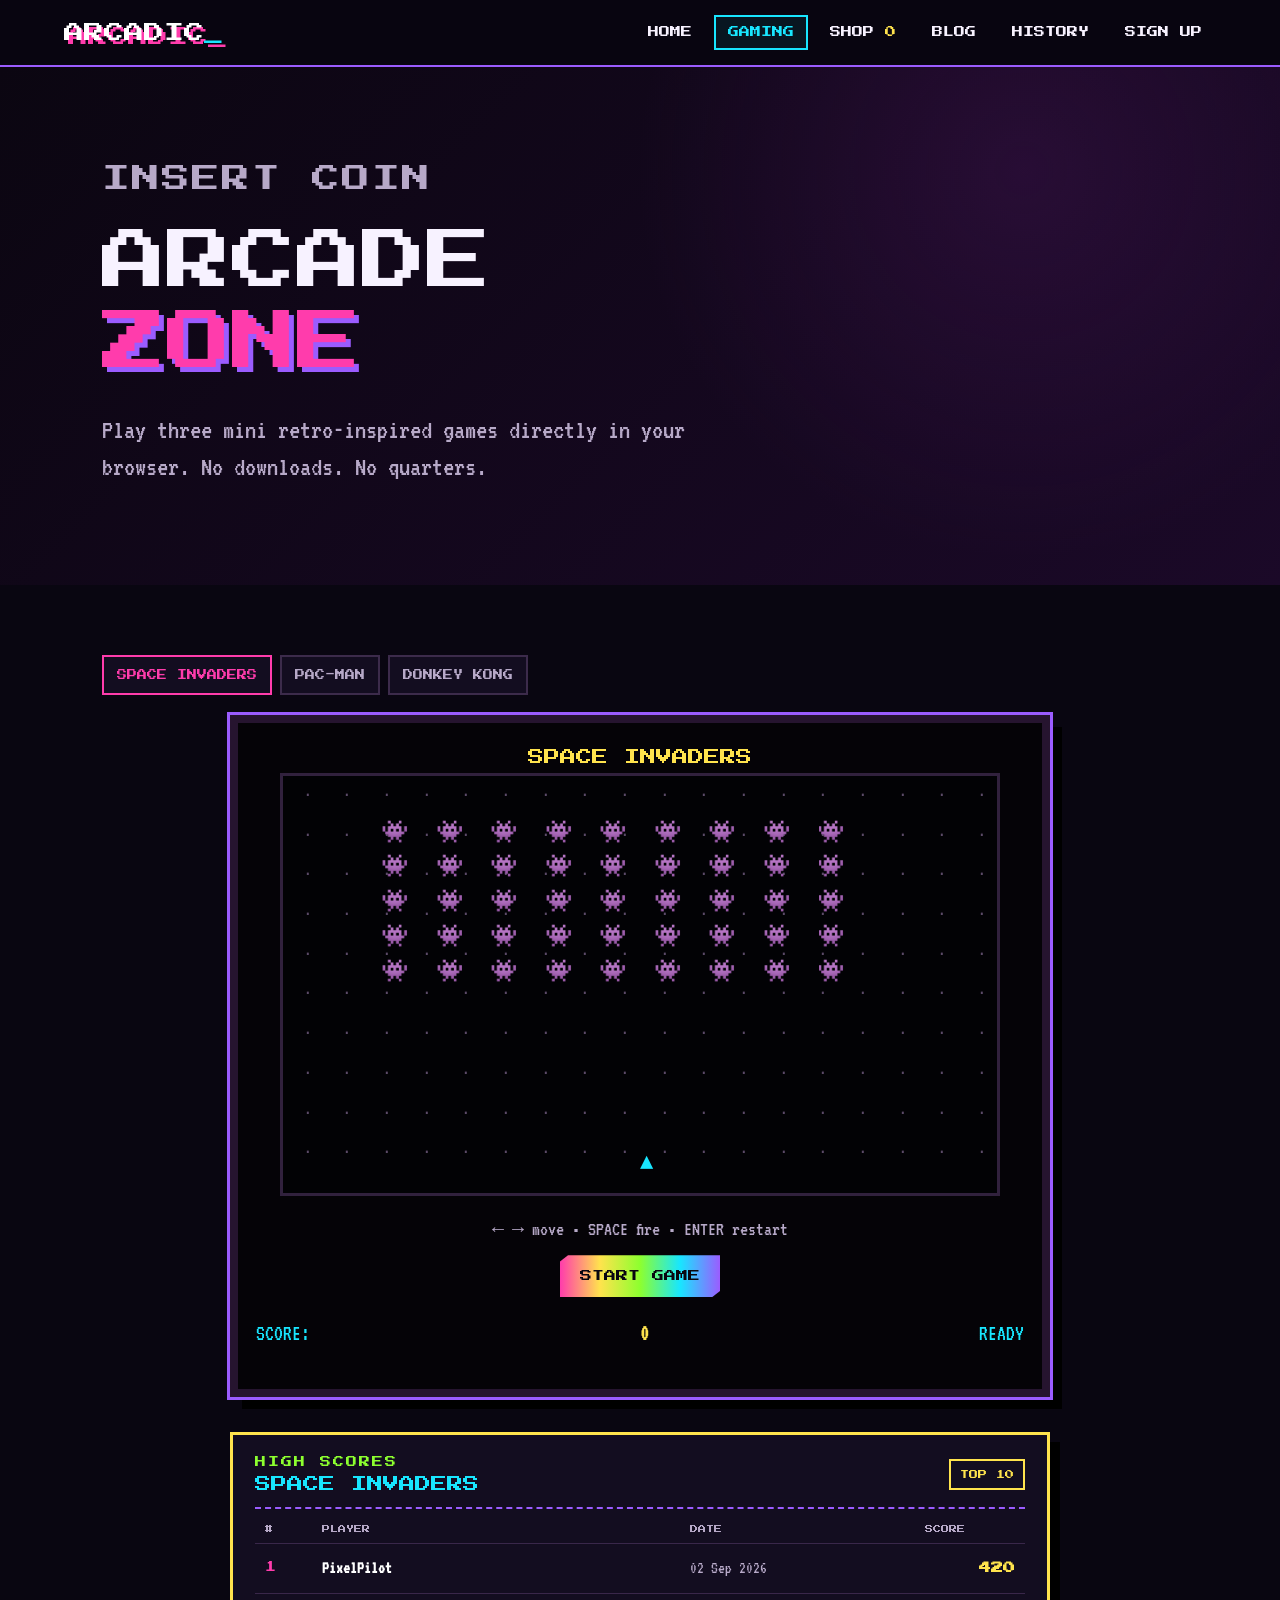
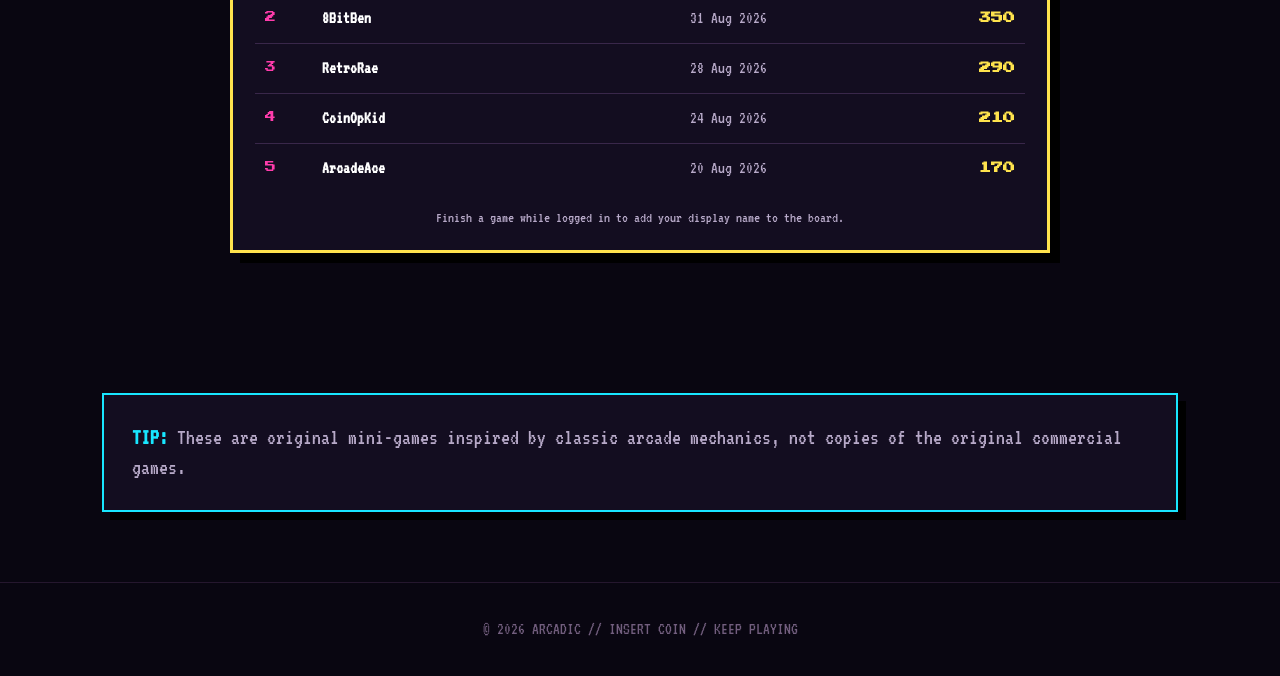
==== gaming.html @ 760ab687 "Add files via upload" ====
<!DOCTYPE html>
<html lang="en">
<head>
  <meta charset="UTF-8"><meta name="viewport" content="width=device-width, initial-scale=1.0">
  <title>Arcadic | Gaming</title><link rel="stylesheet" href="style.css">
</head>
<body>
<header class="site-header"><a class="logo" href="index.html">ARCADIC<span>_</span></a><button class="menu-toggle">☰</button><nav class="nav" id="nav"><a href="index.html">HOME</a><a class="active" href="gaming.html">GAMING</a><a href="shop.html">SHOP <span class="cart-count">0</span></a><a href="blog.html">BLOG</a><a href="history.html">HISTORY</a><a href="signup.html" id="account-nav">SIGN UP</a></nav></header>
<main>
<section class="page-hero"><p class="eyebrow">INSERT COIN</p><h1>ARCADE<br><span>ZONE</span></h1><p>Play three mini retro-inspired games directly in your browser. No downloads. No quarters.</p></section>
<section class="section">
  <div class="game-tabs">
    <button class="game-tab active" data-game="space">SPACE INVADERS</button>
    <button class="game-tab" data-game="pacman">PAC-MAN</button>
    <button class="game-tab" data-game="donkey">DONKEY KONG</button>
  </div>
  <div class="arcade-wrap">
    <div class="game-title" id="game-title">SPACE INVADERS</div>
    <canvas id="gameCanvas" width="720" height="420"></canvas>
    <div class="game-controls" id="game-help">← → move • SPACE fire • ENTER restart</div>
    <div class="touch-controls" id="touch-controls" aria-label="Mobile game controls"></div>
    <button class="btn rainbow-btn" id="start-game">START GAME</button>
    <p class="score-line">SCORE: <strong id="score">0</strong> <span id="game-status">READY</span></p>
  </div>
  <div class="scoreboard" aria-live="polite">
    <div class="scoreboard-heading">
      <div><p class="eyebrow">HIGH SCORES</p><h2 id="scoreboard-title">SPACE INVADERS</h2></div>
      <span class="scoreboard-badge">TOP 10</span>
    </div>
    <div class="scoreboard-head"><span>#</span><span>PLAYER</span><span>DATE</span><span>SCORE</span></div>
    <div id="scoreboard-list"></div>
    <p class="scoreboard-note">Finish a game while logged in to add your display name to the board.</p>
  </div>
</section>
<section class="section">
  <div class="info-banner"><strong>TIP:</strong> These are original mini-games inspired by classic arcade mechanics, not copies of the original commercial games.</div>
</section>
</main><footer>© 2026 ARCADIC // INSERT COIN // KEEP PLAYING</footer><script src="script.js"></script>
</body></html>
---- style.css ----
@import url('https://fonts.googleapis.com/css2?family=Press+Start+2P&family=VT323&display=swap');
:root{--bg:#090611;--panel:#130d20;--panel2:#1d1230;--text:#f7f2ff;--muted:#b7a9c8;--pink:#ff3cac;--cyan:#18e6ff;--green:#8dff2f;--yellow:#ffe34d;--purple:#9b5cff}
*{box-sizing:border-box}html{scroll-behavior:smooth}body{margin:0;background:var(--bg);color:var(--text);font-family:VT323,monospace;font-size:22px;line-height:1.35}a{color:inherit;text-decoration:none}button,input,textarea{font:inherit}.site-header{position:sticky;top:0;z-index:50;background:#090611ee;border-bottom:2px solid var(--purple);display:flex;align-items:center;justify-content:space-between;padding:15px 5%;backdrop-filter:blur(8px)}.logo{font:20px 'Press Start 2P';color:white;text-shadow:4px 4px var(--pink)}.logo span{color:var(--cyan)}.nav{display:flex;gap:8px}.nav a{padding:10px 12px;font:11px 'Press Start 2P';border:2px solid transparent}.nav a:hover,.nav a.active{border-color:var(--cyan);color:var(--cyan);background:#18e6ff12}.menu-toggle{display:none;background:none;color:white;border:0;font-size:28px}.cart-count{color:var(--yellow)}main{min-height:80vh}.hero,.page-hero{padding:90px 8%;position:relative;overflow:hidden;background:radial-gradient(circle at 80% 20%,#4d175f55,transparent 35%),linear-gradient(135deg,#0b0611,#1b0928)}.hero{min-height:600px;display:flex;align-items:center;justify-content:space-between}.eyebrow{color:var(--cyan);font:11px 'Press Start 2P';letter-spacing:2px}.hero h1,.page-hero h1{font:clamp(40px,7vw,82px) 'Press Start 2P';line-height:1.25;margin:20px 0}.hero h1 span,.page-hero h1 span{color:var(--pink);text-shadow:5px 5px var(--purple)}.hero-copy,.page-hero p{max-width:680px;color:var(--muted);font-size:28px}.hero-buttons{display:flex;gap:15px;flex-wrap:wrap;margin-top:30px}.btn{display:inline-block;border:0;padding:15px 20px;cursor:pointer;font:12px 'Press Start 2P';clip-path:polygon(5% 0,100% 0,100% 85%,95% 100%,0 100%,0 15%)}.rainbow-btn{color:#090611;background:linear-gradient(90deg,var(--pink),var(--yellow),var(--green),var(--cyan),var(--purple))}.ghost-btn{border:2px solid var(--cyan);background:transparent;color:var(--cyan)}.section{padding:70px 8%;max-width:1500px;margin:auto}.dark-section{max-width:none;background:#0e0917}.section-heading{display:flex;align-items:center;justify-content:space-between;gap:20px;margin-bottom:30px}.section-heading h2,.section>h2{font:22px 'Press Start 2P';line-height:1.6}.badge{border:2px solid var(--yellow);color:var(--yellow);padding:10px;font-size:18px}.three-grid,.post-grid,.shop-grid{display:grid;grid-template-columns:repeat(3,1fr);gap:20px}.card,.post-card,.product,.create-box,.info-banner,.compare-grid>div{background:var(--panel);border:2px solid #38254b;padding:28px;box-shadow:8px 8px #000}.card{border-top:5px solid var(--pink)}.neon-blue{border-top-color:var(--cyan)}.neon-green{border-top-color:var(--green)}.big-icon{font-size:42px}.card h3,.product h3{font:16px 'Press Start 2P';margin:20px 0}.card p,.post-card p,.product p,.timeline p{color:var(--muted)}.text-link{color:var(--cyan);font:11px 'Press Start 2P';background:none;border:0;cursor:pointer}.cta-panel{text-align:center;border-top:2px dashed var(--purple);border-bottom:2px dashed var(--purple);margin-bottom:50px}.cta-panel p{color:var(--muted);max-width:650px;margin:15px auto 30px}.post-card .meta{color:var(--green);font-size:18px}.post-card h3{font:15px 'Press Start 2P';line-height:1.6}.hero-art{width:330px;height:390px;display:flex;align-items:center;justify-content:center}.arcade-machine{width:210px;height:320px;background:linear-gradient(90deg,#55108b,#e51d9b,#11b6d4);padding:15px;clip-path:polygon(12% 0,88% 0,100% 10%,100% 100%,0 100%,0 10%)}.screen{height:170px;background:#08070c;border:7px solid #111;text-align:center;padding-top:65px;color:var(--green);font:15px 'Press Start 2P';text-shadow:0 0 8px var(--green)}.controls{background:#18101e;height:120px;margin-top:8px;text-align:center;padding-top:35px;color:var(--yellow);letter-spacing:15px}.page-hero{padding-top:70px;padding-bottom:70px}.page-hero h1{font-size:clamp(35px,6vw,65px)}.game-tabs{display:flex;gap:8px;flex-wrap:wrap;margin-bottom:20px}.game-tab{padding:13px;background:var(--panel);color:var(--muted);border:2px solid #3c2b4b;cursor:pointer;font:10px 'Press Start 2P'}.game-tab.active{color:var(--pink);border-color:var(--pink)}.arcade-wrap{max-width:820px;margin:auto;text-align:center;background:#050307;border:8px solid #26142f;padding:18px;box-shadow:0 0 0 3px var(--purple),12px 12px #000}.game-title{font:16px 'Press Start 2P';color:var(--yellow);margin:8px}.arcade-wrap canvas{width:100%;max-width:720px;height:auto;background:#020205;border:3px solid #31213d;image-rendering:pixelated}.game-controls{font-size:20px;color:var(--muted);margin:12px}
.touch-controls{display:none;grid-template-columns:repeat(3,1fr);gap:10px;max-width:360px;margin:16px auto 8px;touch-action:none;user-select:none}
.touch-btn{min-height:58px;background:var(--panel2);color:var(--cyan);border:3px solid #493357;box-shadow:4px 4px #000;font:20px 'Press Start 2P';cursor:pointer;touch-action:none;-webkit-tap-highlight-color:transparent}
.touch-btn.pressed,.touch-btn:active{background:var(--pink);border-color:var(--yellow);color:#090611;transform:translate(2px,2px);box-shadow:2px 2px #000}
.touch-up{grid-column:2}.touch-left{grid-column:1}.touch-down{grid-column:2}.touch-right{grid-column:3}.touch-fire{grid-column:2}.score-line{color:var(--cyan);display:flex;justify-content:space-between}.score-line strong{color:var(--yellow)}.info-banner{border-color:var(--cyan);color:var(--muted)}.info-banner strong{color:var(--cyan)}.product{position:relative;cursor:pointer;transition:transform .15s ease,border-color .15s ease,box-shadow .15s ease;outline:none}.product:hover,.product:focus-visible{transform:translate(-3px,-3px);border-color:var(--cyan);box-shadow:11px 11px #000,0 0 18px #18e6ff33}.product .product-art{height:170px;background:repeating-linear-gradient(45deg,#21102f 0 10px,#30143e 10px 20px);display:grid;place-items:center;font-size:64px;border:2px solid #4c2a61;image-rendering:pixelated}.product-copy{min-height:215px}.product-label{font:9px 'Press Start 2P';color:var(--green);margin:18px 0 8px}.price{font-size:30px;color:var(--yellow);margin:15px 0}.view-product{display:inline-block;color:var(--cyan);font:10px 'Press Start 2P';margin-bottom:18px}.product button{width:100%;position:relative;z-index:2}.modal-open{overflow:hidden}.product-modal{display:none;position:fixed;inset:0;z-index:100}.product-modal.open{display:block}.product-modal-backdrop{position:absolute;inset:0;background:#05030bd9;backdrop-filter:blur(5px)}.product-detail{position:relative;width:min(1000px,92vw);max-height:90vh;overflow:auto;margin:5vh auto;background:var(--panel);border:3px solid var(--cyan);box-shadow:14px 14px #000,0 0 35px #18e6ff33;display:grid;grid-template-columns:1fr 1.15fr}.product-close{position:absolute;right:12px;top:10px;width:44px;height:44px;border:2px solid var(--pink);background:#100818;color:var(--pink);font:28px 'Press Start 2P';cursor:pointer;z-index:2}.product-close:hover{background:var(--pink);color:#090611}.detail-art{min-height:470px;display:grid;place-items:center;font-size:150px;background:repeating-linear-gradient(0deg,#160d21 0 8px,#21102f 8px 16px);border-right:2px solid #3c2750;text-shadow:8px 8px #000}.detail-info{padding:55px 45px}.detail-info h2{font:25px 'Press Start 2P';line-height:1.6;color:white;margin:15px 0}.detail-rating{color:var(--yellow);font-size:24px;letter-spacing:3px}.detail-rating span{color:var(--green);font:9px 'Press Start 2P';letter-spacing:0;margin-left:8px}.detail-description{color:var(--muted);font-size:23px;line-height:1.5}.detail-price{font:34px 'Press Start 2P';color:var(--yellow);margin:25px 0}.detail-meta{display:grid;grid-template-columns:1fr 1fr;gap:10px;margin:20px 0 30px}.detail-meta span{border:1px solid #493357;padding:12px;color:var(--cyan);font-size:18px}.detail-actions{display:flex;gap:12px;flex-wrap:wrap}.detail-actions .btn{flex:1;min-width:190px}.cart-panel{max-width:1000px}.cart-row{display:flex;justify-content:space-between;align-items:center;border-bottom:1px solid #3b2949;padding:15px 0}.cart-total{text-align:right;font-size:28px;margin:20px 0}.cart-total strong{color:var(--green)}.blog-layout{display:grid;grid-template-columns:2fr 1fr;gap:35px}.post-stack{display:grid;gap:18px}.create-box{position:sticky;top:100px;height:max-content;border-color:var(--green)}form{display:grid;gap:15px}label{display:grid;gap:6px;color:var(--cyan);font:10px 'Press Start 2P'}input,textarea{width:100%;background:#08050c;border:2px solid #4a315a;color:white;padding:12px;outline:none}input:focus,textarea:focus{border-color:var(--pink)}.small{font-size:17px;color:var(--muted)}.timeline{position:relative;max-width:1100px}.timeline:before{content:"";position:absolute;left:135px;top:70px;bottom:70px;width:4px;background:linear-gradient(var(--pink),var(--yellow),var(--cyan),var(--green))}.timeline article{display:grid;grid-template-columns:170px 1fr;gap:40px;margin:0 0 45px;position:relative}.year{font:20px 'Press Start 2P';color:var(--yellow);padding-top:8px;text-align:right}.timeline article>div:nth-child(2){background:var(--panel);border:2px solid #3b2949;padding:25px;position:relative}.timeline article>div:nth-child(2):before{content:"";position:absolute;left:-51px;top:17px;width:16px;height:16px;background:var(--pink);box-shadow:0 0 0 5px var(--bg),0 0 20px var(--pink)}.timeline h2{font:15px 'Press Start 2P';color:var(--cyan)}.compare-grid{display:grid;grid-template-columns:1fr 1fr;gap:20px}.compare-grid h3{font:18px 'Press Start 2P';color:var(--pink)}footer{text-align:center;padding:35px;color:#725e7e;font-size:17px;border-top:1px solid #25172e}.scanlines:after{content:"";position:absolute;inset:0;pointer-events:none;background:repeating-linear-gradient(0deg,transparent 0 4px,#fff1 5px 6px);mix-blend-mode:overlay;opacity:.12}
@media(max-width:800px){.menu-toggle{display:block}.nav{display:none;position:absolute;top:65px;left:0;right:0;background:#0b0611;border-bottom:2px solid var(--purple);padding:15px;flex-direction:column}.nav.open{display:flex}.nav a{padding:15px}.hero{display:block;text-align:center}.hero-copy{margin:auto}.hero-art{margin:30px auto 0}.three-grid,.post-grid,.shop-grid,.blog-layout,.compare-grid{grid-template-columns:1fr}.section{padding:45px 5%}.section-heading{align-items:flex-start;flex-direction:column}.timeline:before{left:23px}.timeline article{grid-template-columns:1fr;gap:10px;padding-left:50px}.year{text-align:left}.timeline article>div:nth-child(2):before{left:-37px}.hero h1,.page-hero h1{font-size:34px}.page-hero{padding-left:5%;padding-right:5%}.product-detail{grid-template-columns:1fr;max-height:92vh;margin:4vh auto}.detail-art{min-height:220px;height:220px;font-size:95px;border-right:0;border-bottom:2px solid #3c2750}.detail-info{padding:35px 25px}.detail-info h2{font-size:19px}.detail-meta{grid-template-columns:1fr}.detail-actions .btn{min-width:100%}}

.scoreboard{max-width:820px;margin:35px auto 0;background:var(--panel);border:3px solid var(--yellow);box-shadow:10px 10px #000;padding:22px}.scoreboard-heading{display:flex;justify-content:space-between;align-items:center;gap:20px;border-bottom:2px dashed var(--purple);padding-bottom:15px}.scoreboard-heading .eyebrow{margin:0 0 8px;color:var(--green)}.scoreboard-heading h2{font:16px 'Press Start 2P';margin:0;color:var(--cyan)}.scoreboard-badge{font:9px 'Press Start 2P';color:var(--yellow);border:2px solid var(--yellow);padding:9px}.scoreboard-head,.scoreboard-row{display:grid;grid-template-columns:45px 1.6fr 1fr 90px;gap:12px;align-items:center}.scoreboard-head{padding:16px 10px 10px;color:var(--muted);font:8px 'Press Start 2P'}.scoreboard-row{border-top:1px solid #39274a;padding:13px 10px;font-size:17px}.scoreboard-row strong{color:white;overflow:hidden;text-overflow:ellipsis;white-space:nowrap}.scoreboard-row span:not(.rank){color:var(--muted)}.scoreboard-row b{color:var(--yellow);text-align:right;font-family:'Press Start 2P';font-size:12px}.scoreboard-row .rank{color:var(--pink);font-family:'Press Start 2P';font-size:11px}.scoreboard-note{margin:15px 0 0;color:var(--muted);font-size:15px;text-align:center}@media(max-width:600px){.scoreboard{padding:14px;box-shadow:6px 6px #000}.scoreboard-head,.scoreboard-row{grid-template-columns:30px 1.3fr .9fr 65px;gap:7px}.scoreboard-head{font-size:7px}.scoreboard-row{font-size:13px;padding:12px 5px}.scoreboard-row b{font-size:9px}.scoreboard-row span:not(.rank){font-size:11px}.scoreboard-heading h2{font-size:12px}.scoreboard-badge{font-size:7px;padding:7px}}

.account-section{display:grid;place-items:center}.account-box{width:min(100%,560px);background:var(--panel);border:2px solid var(--cyan);padding:35px;box-shadow:10px 10px #000}.account-box h2{font:20px 'Press Start 2P';margin:15px 0 30px}.account-box .text-link{padding:0}.account-box form{margin-bottom:20px}.profile-layout{display:grid;grid-template-columns:1fr 1fr;gap:30px;align-items:start}.profile-card{background:var(--panel);border:3px solid var(--pink);padding:35px;display:grid;grid-template-columns:auto 1fr;gap:20px;align-items:center;box-shadow:10px 10px #000}.avatar{width:110px;height:110px;display:grid;place-items:center;background:#08050c;border:3px solid var(--yellow);font-size:55px;overflow:hidden}.avatar img{width:100%;height:100%;object-fit:cover}.profile-card h2{font:18px 'Press Start 2P';line-height:1.5}.handle{color:var(--cyan)}.points-box{grid-column:1/-1;border-top:2px dashed var(--purple);padding-top:22px;display:flex;justify-content:space-between;align-items:center}.points-box span{font:10px 'Press Start 2P';color:var(--muted)}.points-box strong{font:32px 'Press Start 2P';color:var(--yellow)}@media(max-width:800px){.profile-layout{grid-template-columns:1fr}.profile-card{grid-template-columns:auto 1fr}}

.avatar-picker{display:grid;grid-template-columns:repeat(3,1fr);gap:10px;margin-top:8px}
.avatar-option{min-height:105px;background:#08050c;border:2px solid #4a315a;color:white;cursor:pointer;display:grid;place-items:center;align-content:center;gap:7px;font-family:'Press Start 2P'}
.avatar-option span{font-size:42px;line-height:1;filter:drop-shadow(3px 3px 0 #000)}
.avatar-option small{font:8px 'Press Start 2P';color:var(--muted)}
.avatar-option:hover,.avatar-option.selected{border-color:var(--cyan);background:#18e6ff12;box-shadow:0 0 0 2px var(--cyan)}
.avatar-option.selected span{transform:scale(1.08)}
@media(max-width:500px){.avatar-picker{grid-template-columns:1fr}.avatar-option{min-height:85px;grid-template-columns:auto 1fr;text-align:left;padding:12px}.avatar-option small{justify-self:start}}

@media (max-width:800px){
  body{font-size:20px;overflow-x:hidden}
  .site-header{padding:12px 5%;min-height:62px}
  .logo{font-size:16px}
  .menu-toggle{display:grid;place-items:center;width:46px;height:42px;border:2px solid var(--cyan);color:var(--cyan);background:#100818;font-size:25px;line-height:1;cursor:pointer}
  .nav{top:62px;padding:12px 5%;gap:6px;box-shadow:0 8px 20px #000}
  .nav a{font-size:10px;padding:15px 12px;border-color:#2d1d3b}
  .hero{min-height:auto;padding:55px 5%}
  .hero h1,.page-hero h1{font-size:clamp(28px,9vw,44px)}
  .hero-copy,.page-hero p{font-size:23px}
  .hero-art{width:100%;height:310px}
  .section{padding:40px 5%}
  .game-tabs{display:grid;grid-template-columns:1fr;gap:8px}
  .game-tab{width:100%;min-height:50px;font-size:9px}
  .arcade-wrap{border-width:5px;padding:10px;box-shadow:0 0 0 2px var(--purple),7px 7px #000}
  .game-title{font-size:12px;margin:6px}
  .game-controls{font-size:17px;margin:10px 4px}
  .touch-controls{display:grid}
  .score-line{font-size:19px;gap:10px}
  .scoreboard-heading{align-items:flex-start}
  .scoreboard-heading h2{line-height:1.5}
  .scoreboard-note{font-size:14px}
  footer{font-size:15px;padding:28px 5%}
}
@media (max-width:380px){
  .logo{font-size:13px}
  .touch-controls{max-width:300px;gap:7px}
  .touch-btn{min-height:52px;font-size:16px}
  .scoreboard-head,.scoreboard-row{grid-template-columns:26px 1.2fr .85fr 60px;gap:5px}
}
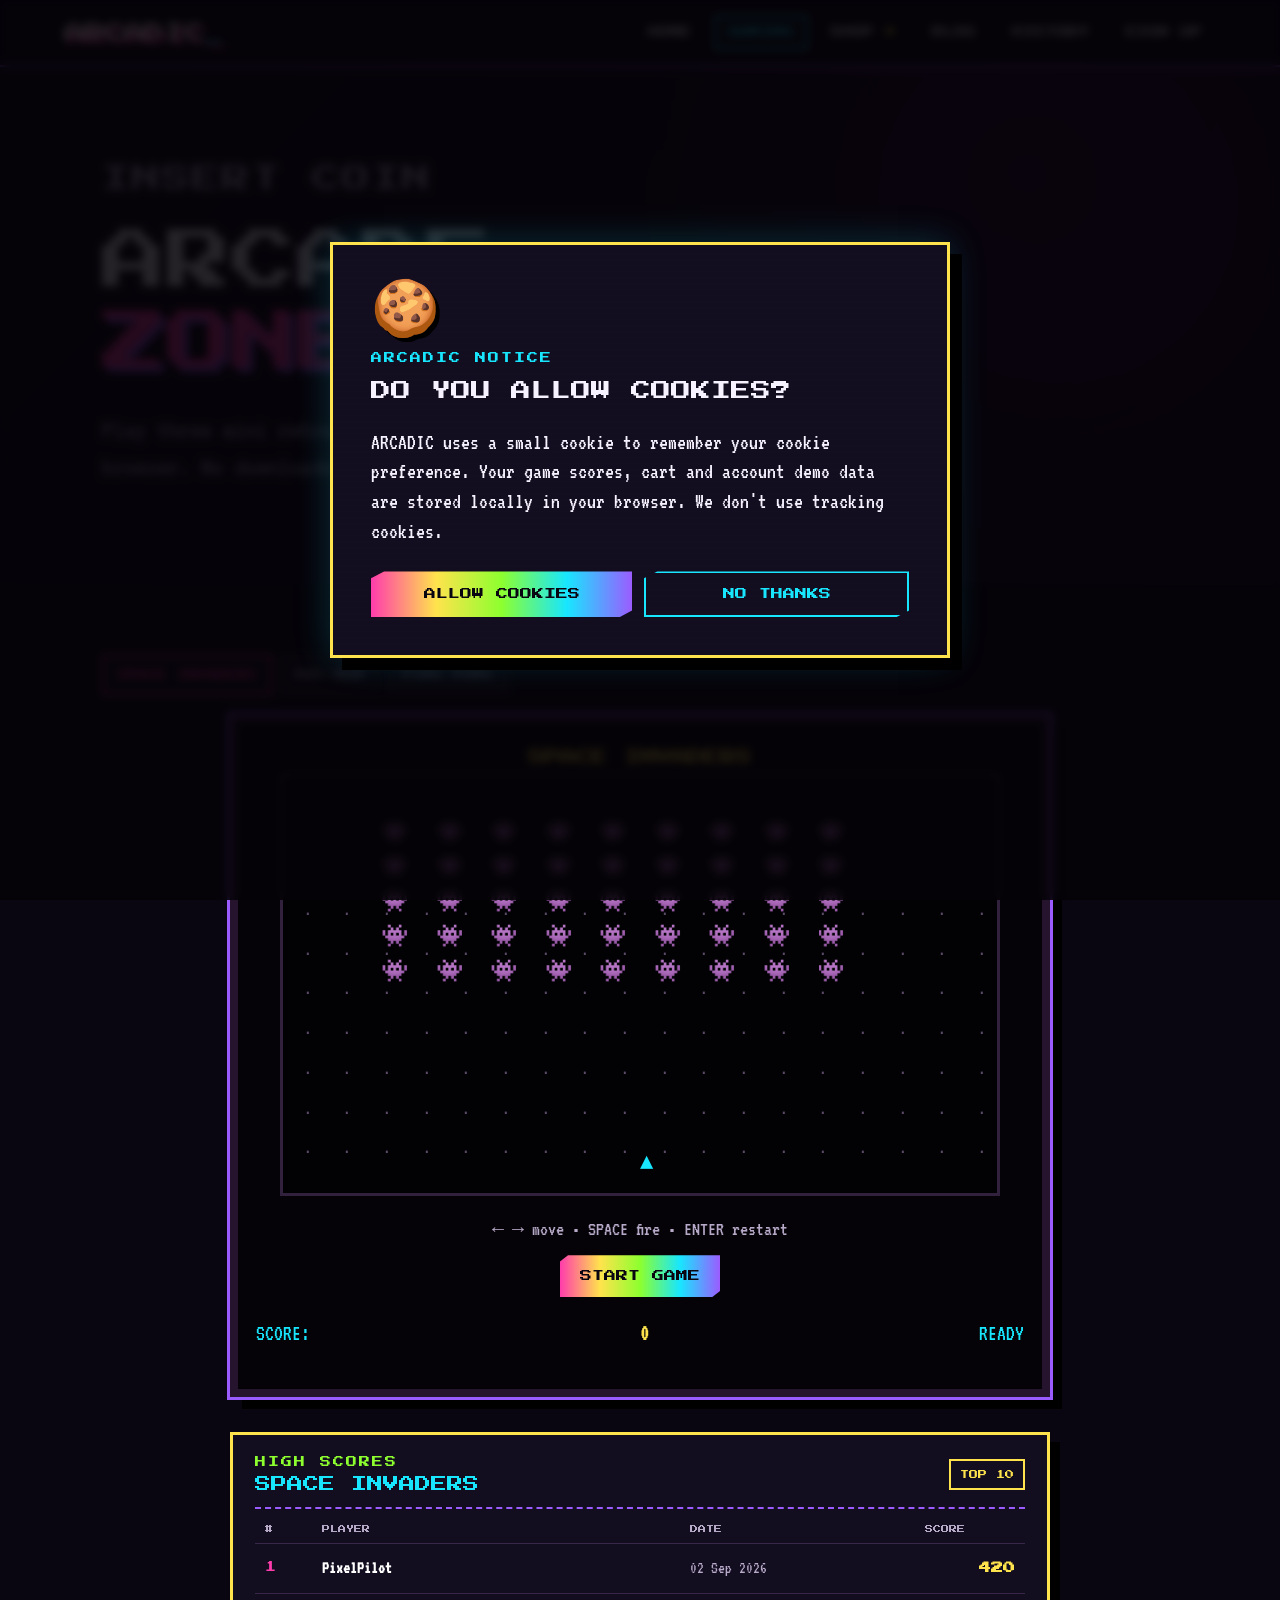
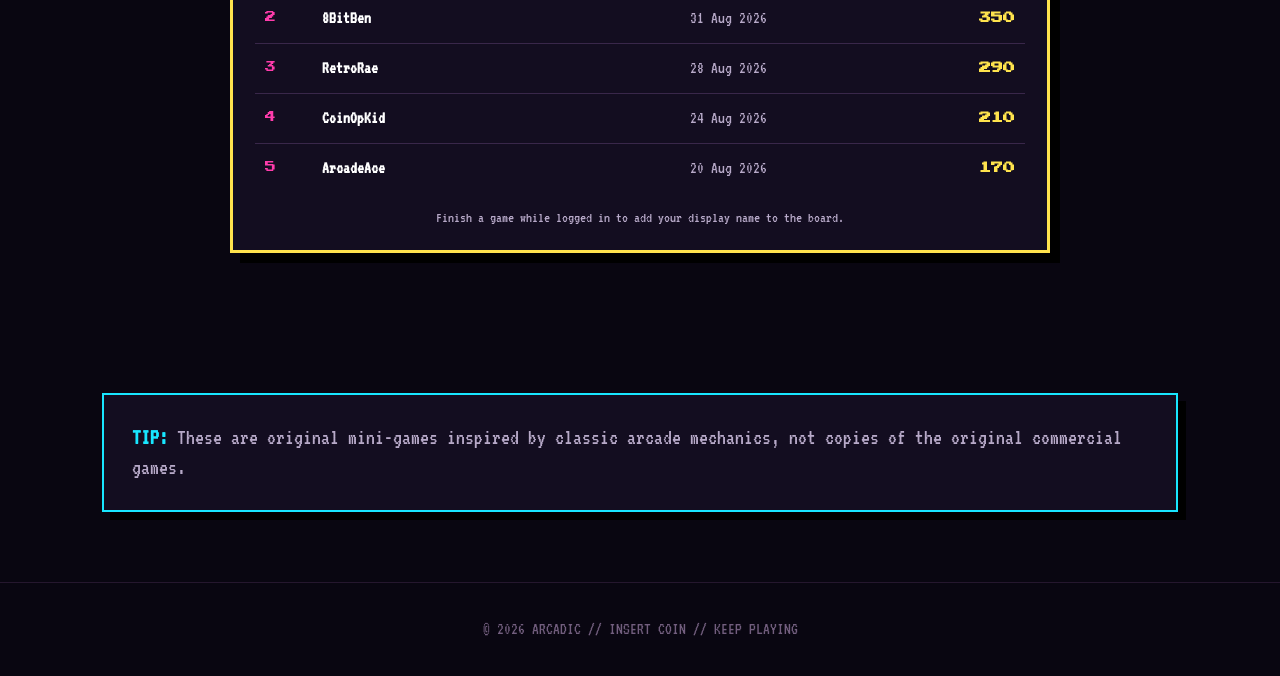
==== commit 2c88b1f8: "Add files via upload" ====
--- a/gaming.html
+++ b/gaming.html
@@ -12,7 +12,7 @@
   <div class="game-tabs">
     <button class="game-tab active" data-game="space">SPACE INVADERS</button>
     <button class="game-tab" data-game="pacman">PAC-MAN</button>
-    <button class="game-tab" data-game="donkey">DONKEY KONG</button>
+    <button class="game-tab" data-game="pingpong">PING PONG</button>
   </div>
   <div class="arcade-wrap">
     <div class="game-title" id="game-title">SPACE INVADERS</div>
--- a/style.css
+++ b/style.css
@@ -49,3 +49,19 @@
   .touch-btn{min-height:52px;font-size:16px}
   .scoreboard-head,.scoreboard-row{grid-template-columns:26px 1.2fr .85fr 60px;gap:5px}
 }
+
+/* Retro cookie consent + sign-up popups */
+.site-popup{position:fixed;inset:0;z-index:200;display:grid;place-items:center;padding:20px;background:#050308dd;backdrop-filter:blur(4px)}
+.site-popup-box{position:relative;width:min(100%,620px);background:var(--panel);border:3px solid var(--cyan);box-shadow:12px 12px #000,0 0 35px #18e6ff33;padding:38px;overflow:hidden}
+.site-popup-box:before{content:"";position:absolute;inset:0;pointer-events:none;background:repeating-linear-gradient(0deg,transparent 0 4px,#fff1 5px 6px);opacity:.08}
+.site-popup-box h2{position:relative;font:20px 'Press Start 2P';line-height:1.5;color:var(--text);margin:12px 0 20px}
+.site-popup-box p{position:relative}
+.popup-icon{position:relative;font-size:55px;line-height:1;text-shadow:4px 4px #000;margin-bottom:15px}
+.cookie-box{border-color:var(--yellow)}
+.signup-box{border-color:var(--pink);max-width:560px}
+.popup-actions{position:relative;display:flex;gap:12px;flex-wrap:wrap;margin-top:25px}
+.popup-actions .btn{flex:1;min-width:180px;text-align:center}
+.popup-close{position:absolute;right:12px;top:8px;z-index:2;background:transparent;border:0;color:var(--cyan);font-size:34px;line-height:1;cursor:pointer;padding:5px 10px}
+.popup-close:hover{color:var(--pink);transform:scale(1.1)}
+@media(max-width:600px){.site-popup{padding:14px}.site-popup-box{padding:28px 20px;box-shadow:7px 7px #000}.site-popup-box h2{font-size:16px}.popup-actions{display:grid}.popup-actions .btn{min-width:100%}.popup-icon{font-size:46px}}
+@media(max-width:380px){.site-popup-box{padding:24px 16px}.site-popup-box h2{font-size:13px}.site-popup-box p{font-size:19px}}
